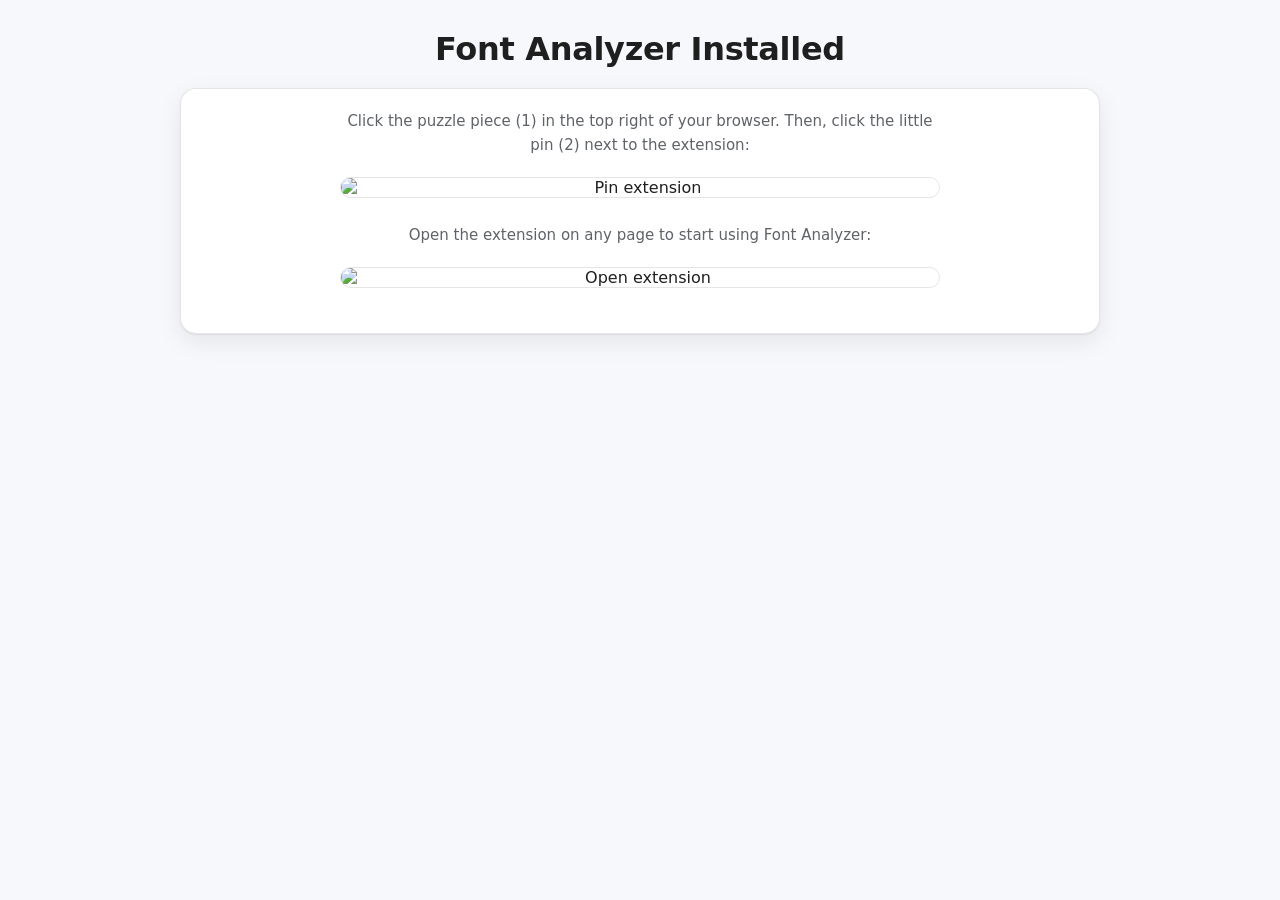
==== index.html @ f1d49688 "rename html and change text" ====
<!doctype html>
<html lang="en">
<head>
    <meta charset="utf-8"/>
    <meta name="viewport" content="width=device-width, initial-scale=1"/>
    <title>Font Analyzer Installed</title>

    <style>
        :root {
            --bg: #f6f8fc;
            --surface: #ffffff;
            --text: #1f1f1f;
            --muted: #5f6368;
            --border: rgba(0, 0, 0, .10);
            --shadow: 0 1px 2px rgba(0, 0, 0, .06), 0 8px 24px rgba(0, 0, 0, .08);
            --blue: #1a73e8;
            --radius: 16px;
        }

        * {
            box-sizing: border-box
        }

        body {
            margin: 0;
            font-family: system-ui, -apple-system, Segoe UI, Roboto, Arial, sans-serif;
            background: var(--bg);
            color: var(--text);
        }

        .wrap {
            max-width: 960px;
            margin: 0 auto;
            padding: 30px 20px;
            text-align: center;
        }

        h1 {
            margin: 0;
            font-size: 32px;
            font-weight: 600;
            letter-spacing: -0.01em;
        }

        .sub {
            margin-top: 10px;
            color: var(--muted);
            font-size: 14px;
        }

        .card {
            margin-top: 20px;
            background: var(--surface);
            border: 1px solid var(--border);
            border-radius: var(--radius);
            box-shadow: var(--shadow);
            padding: 20px 24px;
        }

        .steps {
            margin: 0 auto;
            max-width: 600px;
            color: var(--muted);
            font-size: 15px;
            line-height: 1.6;
        }

        .screenshot {
            margin: 20px auto 25px;
            max-width: 760px;
        }

        .screenshot img {
            width: 100%;
            height: auto;
            border-radius: 14px;
            border: 1px solid var(--border);
            display: block;
            margin: 0 auto;
            max-width: 600px;
        }

        .divider {
            height: 1px;
            background: var(--border);
            margin: 40px 0;
        }
    </style>
</head>

<body>
<div class="wrap">

    <h1>Font Analyzer Installed</h1>

    <div class="card">

        <p class="steps">
            Click the puzzle piece (1) in the top right of your browser. Then, click the little pin (2) next to the extension:
        </p>

        <div class="screenshot">
            <img src="images/step1.png" alt="Pin extension">
        </div>

        <p class="steps">
            Open the extension on any page to start using Font Analyzer:
        </p>

        <div class="screenshot">
            <img src="images/step2.png" alt="Open extension">
        </div>

    </div>

</div>
</body>
</html>
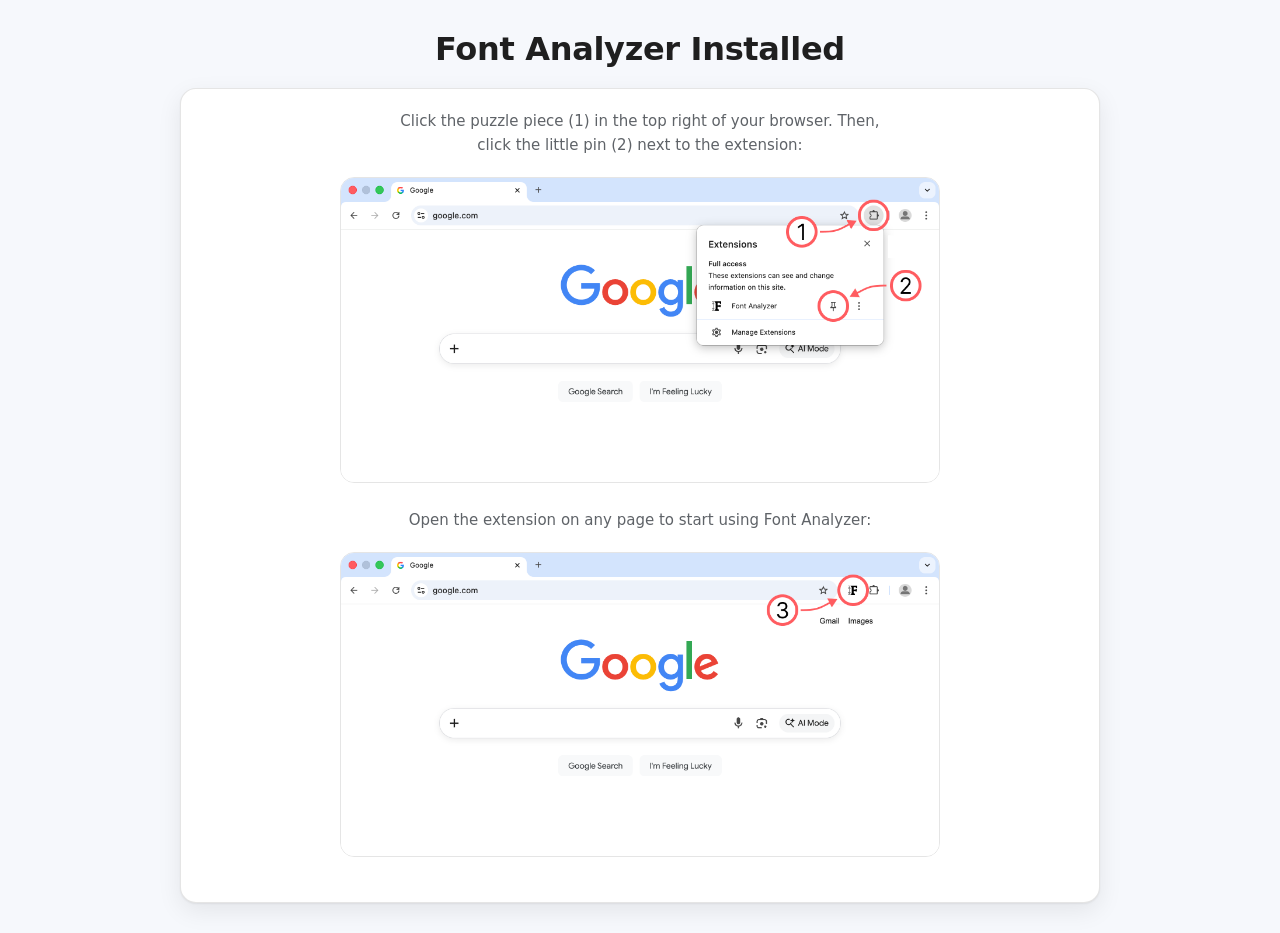
==== commit c67ce728: "add images" ====
--- a/index.html
+++ b/index.html
@@ -59,7 +59,7 @@
 
         .steps {
             margin: 0 auto;
-            max-width: 600px;
+            max-width: 500px;
             color: var(--muted);
             font-size: 15px;
             line-height: 1.6;
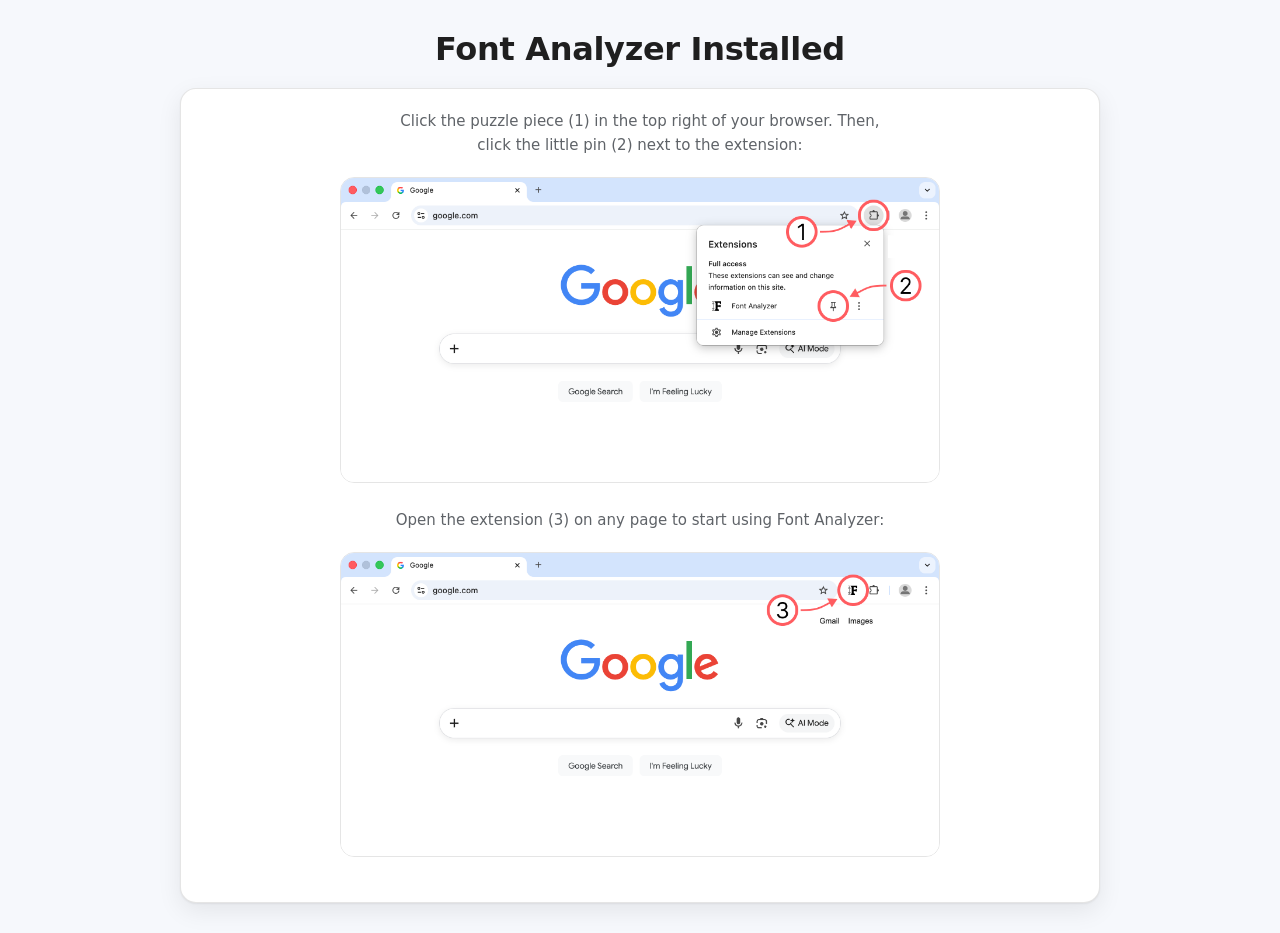
==== commit ef7d3927: "fix text" ====
--- a/index.html
+++ b/index.html
@@ -104,7 +104,7 @@
         </div>
 
         <p class="steps">
-            Open the extension on any page to start using Font Analyzer:
+            Open the extension (3) on any page to start using Font Analyzer:
         </p>
 
         <div class="screenshot">
